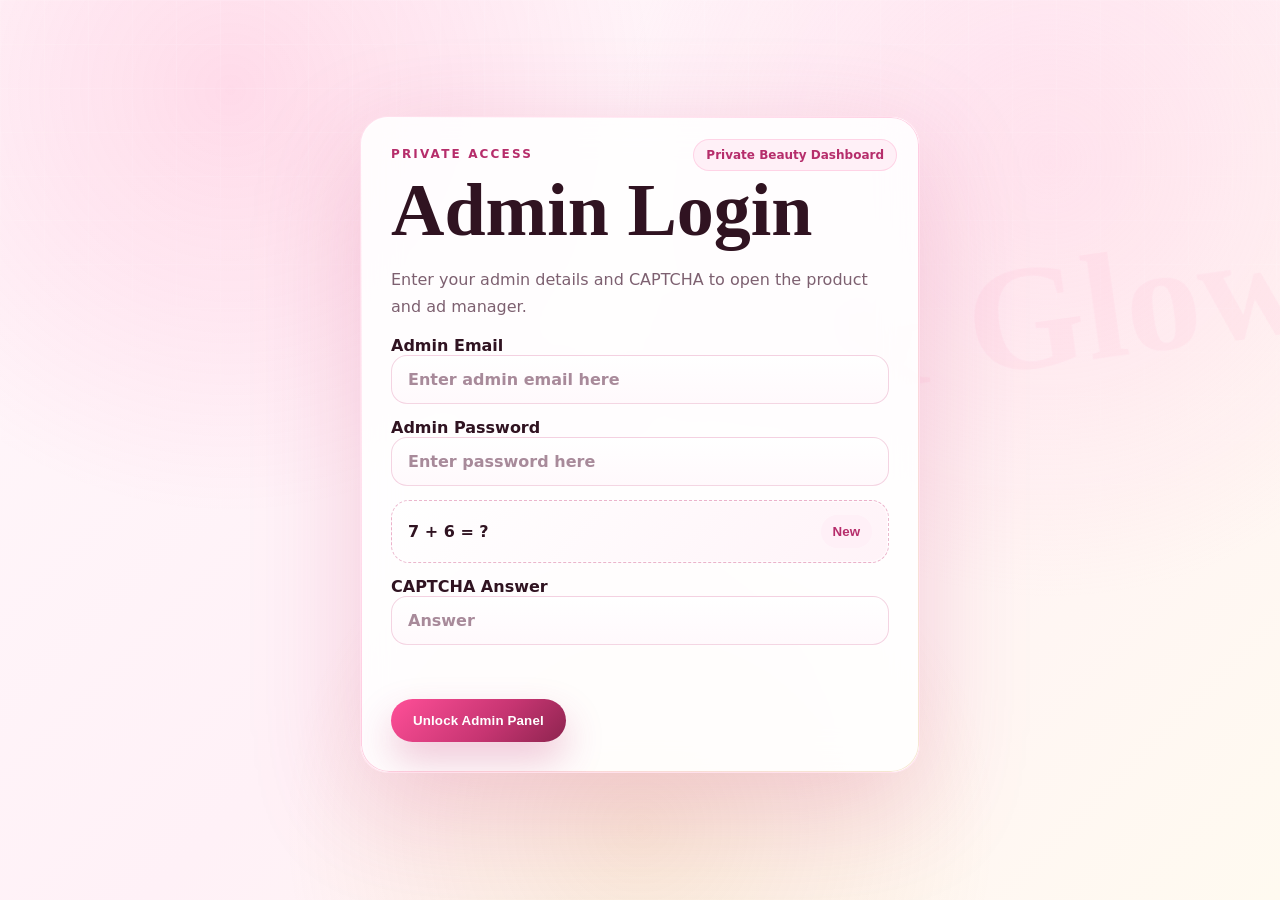
==== admin/index.html @ 5377d41d "Add files via upload" ====
<!DOCTYPE html>
<html lang="en">
<head>
  <meta charset="UTF-8" />
  <meta name="viewport" content="width=device-width, initial-scale=1.0" />
  <title>Admin | Style & Glow</title>
  <link rel="stylesheet" href="../assets/styles.css" />
</head>
<body class="admin-body no-autofill">
  <main class="admin-shell">
    <section id="loginPanel" class="admin-panel login-panel reveal">
      <p class="eyebrow">Private access</p>
      <h1>Admin Login</h1>
      <p class="soft-note">Enter your admin details and CAPTCHA to open the product and ad manager.</p>

      <form id="loginForm" class="admin-form secure-login-form" autocomplete="off" autocapitalize="none" spellcheck="false">
        <input type="text" name="fake-user-field" autocomplete="username" class="fake-field" tabindex="-1" aria-hidden="true" />
        <input type="password" name="fake-pass-field" autocomplete="current-password" class="fake-field" tabindex="-1" aria-hidden="true" />

        <label>Admin Email
          <input id="adminEmail" name="sg_private_access_key" type="search" inputmode="email" required autocomplete="off" autocorrect="off" autocapitalize="none" data-lpignore="true" data-form-type="other" placeholder="Enter admin email here" value="" />
        </label>
        <label>Admin Password
          <input id="adminPassword" name="sg_private_secret_key" type="password" required autocomplete="new-password" data-lpignore="true" data-form-type="other" placeholder="Enter password here" value="" />
        </label>
        <div class="captcha-box"><span id="captchaQuestion">0 + 0 = ?</span><button type="button" id="refreshCaptcha" class="small-btn edit">New</button></div>
        <label>CAPTCHA Answer<input id="captchaAnswer" name="sg_captcha_answer" type="number" required autocomplete="off" placeholder="Answer" /></label>
        <p id="loginMessage" class="login-message"></p>
        <button class="btn primary" type="submit">Unlock Admin Panel</button>
      </form>
    </section>

    <div id="adminArea" hidden>
      <section class="admin-hero reveal">
        <div>
          <p class="eyebrow">Command center</p>
          <h1>Style & Glow Admin</h1>
          <p>Manage products, uploaded images, custom ads, Google AdSense blocks, and live homepage visibility from one clean dashboard.</p>
        </div>
        <div class="admin-top-actions"><a href="../index.html" class="btn ghost">View Site</a><button id="logoutBtn" class="btn danger" type="button">Logout</button></div>
      </section>

      <section class="stats-grid reveal">
        <article class="stat-card"><span>Live Products</span><strong id="statProducts">0</strong><small>Products visible on homepage</small></article>
        <article class="stat-card"><span>Running Ads</span><strong id="statAds">0</strong><small>Enabled ad placements</small></article>
        <article class="stat-card"><span>Categories</span><strong id="statCategories">8</strong><small>Beauty & fashion sections</small></article>
        <article class="stat-card"><span>Storage Mode</span><strong>Local</strong><small>Netlify-ready browser storage</small></article>
      </section>

      <section class="admin-panel reveal">
        <div class="panel-title-row">
          <div><p class="eyebrow">Product manager</p><h2>Add or Edit Product</h2></div>
          <button class="small-btn edit" type="button" id="newProductBtn">+ New Product</button>
        </div>
        <form id="productForm" class="admin-form">
          <input type="hidden" id="editId" />
          <div class="form-grid">
            <label>Product Title<input id="title" required placeholder="Elegant Rose Gold Watch" /></label>
            <label>Category<select id="category" required></select></label>
            <label>Rating / Reviews<input id="rating" placeholder="4.7 ★ • 1,280 reviews" /></label>
            <label>Amazon Affiliate Link<input id="amazonLink" type="url" required placeholder="https://www.amazon.com/...tag=yourtag" /></label>
          </div>
          <label>Description<textarea id="description" required rows="4" placeholder="Write a short persuasive product description..."></textarea></label>

          <div class="upload-grid">
            <div class="upload-card">
              <h3>Product Image 1</h3>
              <label>Paste Image URL<input id="image1" placeholder="https://...jpg / png / webp" /></label>
              <label class="file-drop">Or upload image from device<input id="imageFile1" type="file" accept="image/*" /></label>
              <img id="preview1" class="image-preview" alt="Image 1 preview" hidden />
            </div>
            <div class="upload-card">
              <h3>Product Image 2</h3>
              <label>Paste Image URL<input id="image2" placeholder="https://...jpg / png / webp" /></label>
              <label class="file-drop">Or upload image from device<input id="imageFile2" type="file" accept="image/*" /></label>
              <img id="preview2" class="image-preview" alt="Image 2 preview" hidden />
            </div>
          </div>
          <p class="soft-note">Tip: Uploaded images are compressed automatically before saving, so the website stays faster and smoother.</p>

          <div class="form-actions"><button class="btn primary" type="submit">Save Product</button><button class="btn ghost" type="button" id="resetBtn">Reset Form</button><button class="btn danger" type="button" id="clearBtn">Clear All Products</button></div>
        </form>
      </section>

      <section class="admin-panel reveal">
        <div class="panel-title-row">
          <div><p class="eyebrow">Ad manager</p><h2>Homepage / Side Ad Manager</h2></div>
          <span class="status-pill" id="adStatusPill">Ad hidden</span>
        </div>
        <p class="soft-note">Use a beautiful custom banner now, or paste your Google AdSense code after approval. Google Ads / AdWords is for promoting your site; AdSense is for showing ads on your website.</p>
        <form id="adForm" class="admin-form">
          <div class="form-grid">
            <label>Ad Mode<select id="adTypeInput"><option value="custom">Custom beautiful banner</option><option value="adsense">Google AdSense code block</option></select></label>
            <label>Ad Placement<select id="adPlacementInput"><option value="featured">Featured homepage section</option><option value="side">Floating side card</option><option value="both">Both featured + side</option></select></label>
            <label>Show Ad<select id="adEnabledInput"><option value="yes">Yes, show ad</option><option value="no">No, hide ad</option></select></label>
            <label>Ad Button / Destination Link<input id="adLinkInput" type="url" placeholder="https://..." /></label>
          </div>
          <div class="form-grid">
            <label>Ad Title<input id="adTitleInput" placeholder="Sponsored Beauty Pick" /></label>
            <label>Ad Image URL<input id="adImageInput" placeholder="https://...jpg / png / webp" /></label>
          </div>
          <label class="file-drop wide">Or upload ad image from device<input id="adImageFile" type="file" accept="image/*" /></label>
          <img id="adPreview" class="image-preview ad-preview" alt="Ad preview" hidden />
          <label>Ad Text<textarea id="adTextInput" rows="3" placeholder="Write a short ad line..."></textarea></label>
          <label>Google AdSense HTML Code<textarea id="adsenseCodeInput" rows="5" placeholder="Paste approved AdSense ad code here after Google approval"></textarea></label>
          <div class="form-actions"><button class="btn primary" type="submit">Save Ad</button><button id="clearAdBtn" class="btn ghost" type="button">Clear Ad</button></div>
        </form>
      </section>

      <section class="admin-list reveal">
        <div class="panel-title-row"><div><p class="eyebrow">Running products</p><h2>Products Showing on Website</h2></div><input id="adminSearch" class="admin-search" type="search" placeholder="Search saved products..." /></div>
        <div id="adminProducts"></div>
      </section>
    </div>
  </main>
  <script src="../assets/admin.js" defer></script>
</body>
</html>
---- assets/styles.css ----
:root{--rose:#ff4f98;--rose2:#ff8abd;--deep:#301321;--muted:#7d6070;--cream:#fffaf3;--pink:#fff0f7;--gold:#d7a443;--card:rgba(255,255,255,.82);--line:rgba(255,79,152,.16);--shadow:0 24px 70px rgba(199,53,114,.18);--radius:28px}*{box-sizing:border-box}html{scroll-behavior:smooth}body{margin:0;font-family:Inter,Segoe UI,system-ui,-apple-system,Arial,sans-serif;background:linear-gradient(135deg,var(--cream),var(--pink));color:var(--deep);overflow-x:hidden}.glow-orb{position:fixed;filter:blur(8px);border-radius:50%;pointer-events:none;z-index:-2}.orb-one{width:420px;height:420px;background:rgba(255,79,152,.18);left:-120px;top:80px}.orb-two{width:360px;height:360px;background:rgba(215,164,67,.14);right:-110px;bottom:40px}.site-header{position:sticky;top:0;z-index:50;background:rgba(255,250,243,.78);backdrop-filter:blur(18px);border-bottom:1px solid rgba(255,79,152,.1)}.navbar{max-width:1180px;margin:auto;display:flex;align-items:center;justify-content:space-between;padding:15px 22px}.brand{font-family:Georgia,serif;font-size:30px;font-weight:900;text-decoration:none;color:var(--deep)}.brand span{color:var(--rose)}.nav-links{display:flex;gap:22px;align-items:center}.nav-links a{color:var(--deep);font-weight:700;text-decoration:none}.admin-link{background:#fff;border-radius:999px;padding:10px 16px;box-shadow:0 10px 32px rgba(0,0,0,.07)}.menu-toggle{display:none;border:0;background:#fff;border-radius:14px;padding:8px 12px;font-size:22px}.hero{max-width:1180px;margin:auto;padding:82px 22px 52px;display:grid;grid-template-columns:1.05fr .95fr;gap:46px;align-items:center}.eyebrow{margin:0;text-transform:uppercase;letter-spacing:.18em;color:#b62d6b;font-size:12px;font-weight:900}.hero h1,.section h2,.about h2,.admin-panel h1{font-family:Georgia,serif;font-size:clamp(38px,6vw,74px);line-height:.96;margin:14px 0 20px}.section h2,.about h2{font-size:clamp(32px,4vw,52px)}.hero-text{font-size:18px;line-height:1.8;color:var(--muted);max-width:680px}.btn{display:inline-flex;align-items:center;justify-content:center;border:0;text-decoration:none;border-radius:999px;padding:14px 22px;font-weight:900;cursor:pointer;transition:transform .22s,box-shadow .22s}.btn:hover{transform:translateY(-3px)}.primary{background:linear-gradient(135deg,var(--rose),#be2f70);color:#fff;box-shadow:0 18px 38px rgba(199,53,114,.28)}.ghost{background:#fff;color:#b62d6b;box-shadow:0 12px 30px rgba(0,0,0,.07)}.danger{background:var(--deep);color:#fff}.hero-actions,.trust-row,.form-actions,.admin-top-actions{display:flex;gap:14px;flex-wrap:wrap}.trust-row{margin-top:26px}.trust-row span{background:rgba(255,255,255,.7);border:1px solid var(--line);padding:10px 14px;border-radius:999px;color:var(--muted);font-weight:700}.hero-showcase{min-height:540px;border-radius:42px;background:linear-gradient(155deg,#fff,#ffe1ee 55%,#fff4d5);box-shadow:var(--shadow);position:relative;overflow:hidden;padding:24px}.hero-image{height:405px;border-radius:32px;background:linear-gradient(rgba(48,19,33,.02),rgba(48,19,33,.18)),url('https://images.unsplash.com/photo-1522335789203-aabd1fc54bc9?auto=format&fit=crop&w=900&q=70') center/cover}.hero-badge{position:absolute;left:42px;right:42px;bottom:38px;background:rgba(255,255,255,.86);backdrop-filter:blur(16px);border-radius:24px;padding:22px;box-shadow:0 18px 42px rgba(0,0,0,.12)}.hero-badge p{margin:6px 0 0;color:var(--muted)}.floaty{animation:floaty 6s ease-in-out infinite}@keyframes floaty{50%{transform:translateY(-12px)}}.premium-strip{max-width:1100px;margin:0 auto 38px;display:grid;grid-template-columns:repeat(3,1fr);gap:16px;padding:0 22px}.premium-strip div,.category-card,.product-card,.about-cards article,.admin-panel,.admin-list,.ad-zone{background:var(--card);border:1px solid var(--line);box-shadow:var(--shadow);backdrop-filter:blur(18px);border-radius:var(--radius)}.premium-strip div{padding:23px}.premium-strip strong{display:block;font-size:20px}.premium-strip span{color:var(--muted)}.section,.about{max-width:1180px;margin:0 auto;padding:68px 22px}.section-head{display:flex;justify-content:space-between;align-items:end;gap:20px;margin-bottom:28px}.category-grid{display:grid;grid-template-columns:repeat(4,1fr);gap:18px}.category-card{padding:26px;min-height:172px;transition:.24s;position:relative;overflow:hidden}.category-card:hover,.product-card:hover{transform:translateY(-8px)}.category-card:after{content:'✦';position:absolute;right:22px;top:18px;font-size:38px;color:rgba(255,79,152,.24)}.category-card h3{margin:0 0 8px;font-size:20px}.category-card p,.product-content p,.about-cards p,.soft-note{color:var(--muted);line-height:1.7}.filters{display:flex;gap:12px;flex-wrap:wrap}.filters input,.filters select,input,select,textarea{border:1px solid rgba(199,53,114,.2);border-radius:16px;padding:14px 16px;background:#fff;color:var(--deep);font:inherit;width:100%;outline:none;transition:.2s}input:focus,select:focus,textarea:focus{border-color:var(--rose);box-shadow:0 0 0 4px rgba(255,79,152,.12)}.filters input{width:240px}.filters select{width:210px}.product-grid{display:grid;grid-template-columns:repeat(3,1fr);gap:24px}.product-card{overflow:hidden;transition:.24s}.product-images{display:grid;grid-template-columns:1fr 1fr;gap:8px;padding:12px}.product-images img{width:100%;height:210px;object-fit:cover;border-radius:20px;background:#ffe1ee}.product-content{padding:10px 22px 24px}.pill{display:inline-block;background:#fff0f7;color:#b62d6b;padding:8px 12px;border-radius:999px;font-size:12px;font-weight:900}.product-content h3{font-size:21px;margin:14px 0 8px}.rating{font-weight:900;color:var(--gold);margin:14px 0}.amazon-btn{width:100%}.ad-zone{max-width:1120px;margin:38px auto 0;padding:22px;display:grid;grid-template-columns:1.1fr .9fr;gap:22px;align-items:center}.ad-zone[hidden]{display:none}.ad-copy{padding:18px 18px 18px 24px}.ad-copy h2{font-family:Georgia,serif;font-size:38px;margin:10px 0}.ad-media img{width:100%;height:260px;object-fit:cover;border-radius:24px;display:block}.about{display:grid;grid-template-columns:.9fr 1.1fr;gap:28px}.about-cards{display:grid;gap:16px}.about-cards article{padding:24px}.footer{max-width:1180px;margin:50px auto 0;padding:30px 22px 45px;display:flex;justify-content:space-between;gap:18px;color:var(--muted)}.footer h3{font-family:Georgia,serif;color:var(--deep);font-size:28px;margin:0}.disclaimer{font-size:13px}.empty-state{text-align:center;background:#fff;border-radius:26px;padding:36px}.reveal{opacity:0;transform:translateY(24px);transition:opacity .6s ease,transform .6s ease}.reveal.active{opacity:1;transform:none}.admin-body{min-height:100vh}.admin-shell{max-width:1080px;margin:auto;padding:46px 18px}.admin-panel,.admin-list{padding:30px;margin-bottom:22px}.login-panel{max-width:560px;margin:70px auto}.admin-top{display:flex;justify-content:space-between;gap:18px;align-items:flex-start}.admin-form label{display:block;font-weight:900;margin:14px 0 8px}.form-grid{display:grid;grid-template-columns:repeat(2,1fr);gap:16px}.captcha-box{display:flex;justify-content:space-between;align-items:center;background:#fff;border:1px dashed rgba(199,53,114,.35);border-radius:18px;padding:14px 16px;margin:14px 0;font-weight:900}.login-message{min-height:22px;font-weight:800;color:#c73572}.admin-item{display:grid;grid-template-columns:72px 1fr auto;gap:14px;align-items:center;background:#fff;border-radius:18px;padding:12px;margin:12px 0}.admin-item img{width:72px;height:72px;border-radius:14px;object-fit:cover}.small-btn{border:0;border-radius:999px;padding:9px 12px;font-weight:900;cursor:pointer}.edit{background:#fff0f7;color:#b62d6b}.delete{background:#301321;color:#fff}.admin-actions{display:flex;gap:8px;flex-wrap:wrap}@media(max-width:900px){.hero,.about,.ad-zone{grid-template-columns:1fr}.category-grid,.product-grid{grid-template-columns:repeat(2,1fr)}.premium-strip{grid-template-columns:1fr}.hero-showcase{min-height:450px}.hero-image{height:320px}}@media(max-width:640px){.nav-links{position:absolute;top:66px;left:16px;right:16px;display:none;flex-direction:column;background:#fff;padding:22px;border-radius:24px;box-shadow:var(--shadow)}.nav-links.open{display:flex}.menu-toggle{display:block}.hero{padding-top:54px}.hero h1{font-size:40px}.section-head,.admin-top{display:block}.category-grid,.product-grid,.form-grid{grid-template-columns:1fr}.filters input,.filters select{width:100%}.product-images img{height:170px}.footer{display:block}.admin-item{grid-template-columns:1fr}.ad-media img{height:210px}}


/* Final premium polish: softer boutique visuals + safer-looking login */
body::before{content:"";position:fixed;inset:0;pointer-events:none;z-index:-3;background:radial-gradient(circle at 18% 10%,rgba(255,79,152,.16),transparent 32%),radial-gradient(circle at 82% 18%,rgba(255,195,220,.34),transparent 34%),radial-gradient(circle at 50% 92%,rgba(215,164,67,.16),transparent 34%)}
body::after{content:"";position:fixed;inset:0;pointer-events:none;z-index:-1;background-image:linear-gradient(rgba(255,255,255,.32) 1px,transparent 1px),linear-gradient(90deg,rgba(255,255,255,.32) 1px,transparent 1px);background-size:44px 44px;mask-image:linear-gradient(to bottom,rgba(0,0,0,.3),transparent 72%)}
.site-header{box-shadow:0 10px 40px rgba(199,53,114,.08)}
.hero-showcase,.product-card,.category-card,.admin-panel,.admin-list,.ad-zone{position:relative}
.hero-showcase:before,.product-card:before,.admin-panel:before,.ad-zone:before{content:"";position:absolute;inset:0;border-radius:inherit;padding:1px;background:linear-gradient(135deg,rgba(255,255,255,.9),rgba(255,79,152,.28),rgba(215,164,67,.24));-webkit-mask:linear-gradient(#000 0 0) content-box,linear-gradient(#000 0 0);-webkit-mask-composite:xor;mask-composite:exclude;pointer-events:none}
.product-card{background:rgba(255,255,255,.9);transform:translateZ(0);will-change:transform}.product-card:hover{box-shadow:0 30px 90px rgba(199,53,114,.24)}
.product-images img{transition:transform .45s ease,filter .45s ease}.product-card:hover .product-images img{transform:scale(1.035);filter:saturate(1.08) contrast(1.03)}
.category-card{background:linear-gradient(145deg,rgba(255,255,255,.9),rgba(255,240,247,.75));min-height:190px}.category-card h3:before{content:"♡ ";color:var(--rose)}
.btn{letter-spacing:.01em}.primary{background:linear-gradient(135deg,#ff4f98,#c73572 58%,#8d244f)}.primary:hover{box-shadow:0 22px 48px rgba(199,53,114,.34)}
.admin-body{background:linear-gradient(135deg,#fff8fb,#fff1f7 48%,#fffaf0);position:relative}.admin-shell{position:relative}.admin-shell:before{content:"Style & Glow";position:fixed;right:-30px;top:28%;font-family:Georgia,serif;font-size:min(13vw,150px);font-weight:900;color:rgba(255,79,152,.05);transform:rotate(-8deg);pointer-events:none}.login-panel{overflow:hidden;background:rgba(255,255,255,.88);box-shadow:0 32px 110px rgba(199,53,114,.22)}.login-panel:after{content:"Private Beauty Dashboard";position:absolute;right:22px;top:22px;background:#fff0f7;color:#b62d6b;border:1px solid rgba(255,79,152,.18);border-radius:999px;padding:8px 12px;font-size:12px;font-weight:900}.secure-login-form input{background:linear-gradient(180deg,#fff,#fff9fc)}.secure-login-form input::placeholder{color:#a88a9a}.captcha-box{background:linear-gradient(135deg,#fff,#fff3f8);box-shadow:inset 0 0 0 1px rgba(255,255,255,.7)}
@media(max-width:640px){.login-panel:after{position:static;display:inline-block;margin-bottom:14px}.admin-shell:before{display:none}}

/* Pro admin dashboard, upload tools, ad manager upgrades */
.fake-field{position:absolute!important;left:-9999px!important;width:1px!important;height:1px!important;opacity:0!important;pointer-events:none!important}.admin-hero{background:linear-gradient(135deg,rgba(255,255,255,.92),rgba(255,232,243,.88));border:1px solid var(--line);box-shadow:var(--shadow);border-radius:34px;padding:34px;margin-bottom:22px;display:flex;justify-content:space-between;gap:24px;align-items:center;position:relative;overflow:hidden}.admin-hero:after{content:"✦";position:absolute;right:34%;top:14px;color:rgba(255,79,152,.18);font-size:80px}.admin-hero h1{font-family:Georgia,serif;font-size:clamp(38px,5vw,66px);line-height:.95;margin:10px 0}.admin-hero p{color:var(--muted);max-width:720px;line-height:1.7}.stats-grid{display:grid;grid-template-columns:repeat(4,1fr);gap:16px;margin-bottom:22px}.stat-card{background:rgba(255,255,255,.86);border:1px solid var(--line);border-radius:26px;padding:22px;box-shadow:0 18px 50px rgba(199,53,114,.12)}.stat-card span,.stat-card small{display:block;color:var(--muted);font-weight:800}.stat-card strong{display:block;font-family:Georgia,serif;font-size:34px;margin:8px 0;color:var(--deep)}.panel-title-row{display:flex;align-items:center;justify-content:space-between;gap:16px;margin-bottom:18px}.panel-title-row h2{font-family:Georgia,serif;font-size:34px;margin:4px 0}.upload-grid{display:grid;grid-template-columns:1fr 1fr;gap:18px;margin-top:16px}.upload-card{background:linear-gradient(135deg,#fff,#fff5fa);border:1px solid var(--line);border-radius:24px;padding:18px}.upload-card h3{margin:0 0 10px;font-family:Georgia,serif}.file-drop{display:flex!important;align-items:center;justify-content:center;min-height:74px;text-align:center;border:1.5px dashed rgba(199,53,114,.35);background:rgba(255,255,255,.7);border-radius:20px;padding:14px;cursor:pointer;color:#b62d6b}.file-drop input{margin-top:10px;border:0;background:transparent;padding:0}.file-drop.wide{margin:14px 0}.image-preview{width:100%;max-height:240px;object-fit:cover;border-radius:20px;margin-top:12px;border:1px solid var(--line);box-shadow:0 16px 36px rgba(0,0,0,.08)}.ad-preview{max-width:480px}.status-pill{background:#fff0f7;color:#b62d6b;border:1px solid var(--line);padding:9px 13px;border-radius:999px;font-weight:900}.status-pill.live{background:#eafff1;color:#168247;border-color:rgba(22,130,71,.22)}.admin-search{max-width:280px}.admin-item small{color:var(--muted);display:block;margin-top:6px;line-height:1.45}.adsense-box{background:#fff;border:1px dashed rgba(199,53,114,.26);border-radius:24px;min-height:180px;display:grid;place-items:center;padding:18px;overflow:hidden}.floating-ad-card{position:fixed;right:18px;bottom:22px;z-index:45;width:228px;background:rgba(255,255,255,.92);backdrop-filter:blur(16px);border:1px solid var(--line);box-shadow:0 22px 60px rgba(199,53,114,.22);border-radius:26px;padding:14px}.floating-ad-card span{display:inline-block;background:#fff0f7;color:#b62d6b;border-radius:999px;padding:6px 10px;font-size:11px;font-weight:900}.floating-ad-card img{width:100%;height:112px;object-fit:cover;border-radius:18px;margin:10px 0}.floating-ad-card strong{display:block;font-family:Georgia,serif;font-size:18px}.floating-ad-card p{font-size:13px;color:var(--muted);line-height:1.45;margin:6px 0 10px}.floating-ad-card a{display:block;text-align:center;text-decoration:none;background:linear-gradient(135deg,var(--rose),#be2f70);color:#fff;border-radius:999px;padding:10px;font-weight:900}.mini-adsense{max-height:220px;overflow:auto;margin-top:10px}@media(max-width:900px){.admin-hero{display:block}.stats-grid{grid-template-columns:repeat(2,1fr)}.upload-grid{grid-template-columns:1fr}.floating-ad-card{position:static;width:auto;margin:20px 16px}}@media(max-width:640px){.stats-grid{grid-template-columns:1fr}.panel-title-row{display:block}.admin-search{max-width:100%;margin-top:12px}}
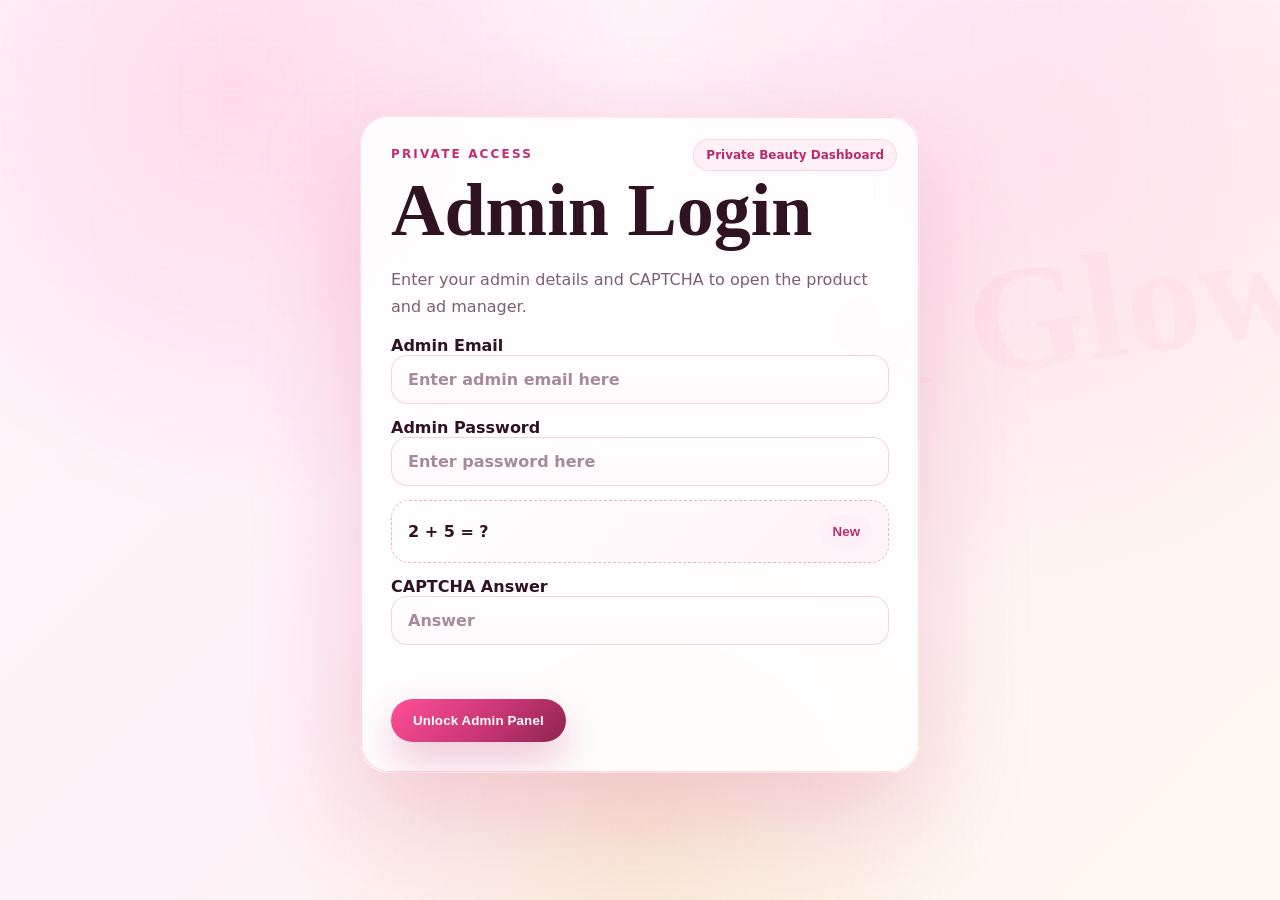
==== commit af9f0c05: "Add files via upload" ====
--- a/admin/index.html
+++ b/admin/index.html
@@ -75,6 +75,18 @@
               <label class="file-drop">Or upload image from device<input id="imageFile2" type="file" accept="image/*" /></label>
               <img id="preview2" class="image-preview" alt="Image 2 preview" hidden />
             </div>
+            <div class="upload-card">
+              <h3>Product Image 3</h3>
+              <label>Paste Image URL<input id="image3" placeholder="Optional extra detail image URL" /></label>
+              <label class="file-drop">Or upload image from device<input id="imageFile3" type="file" accept="image/*" /></label>
+              <img id="preview3" class="image-preview" alt="Image 3 preview" hidden />
+            </div>
+            <div class="upload-card">
+              <h3>Product Image 4</h3>
+              <label>Paste Image URL<input id="image4" placeholder="Optional extra detail image URL" /></label>
+              <label class="file-drop">Or upload image from device<input id="imageFile4" type="file" accept="image/*" /></label>
+              <img id="preview4" class="image-preview" alt="Image 4 preview" hidden />
+            </div>
           </div>
           <p class="soft-note">Tip: Uploaded images are compressed automatically before saving, so the website stays faster and smoother.</p>
 
--- a/assets/styles.css
+++ b/assets/styles.css
@@ -16,3 +16,35 @@
 
 /* Pro admin dashboard, upload tools, ad manager upgrades */
 .fake-field{position:absolute!important;left:-9999px!important;width:1px!important;height:1px!important;opacity:0!important;pointer-events:none!important}.admin-hero{background:linear-gradient(135deg,rgba(255,255,255,.92),rgba(255,232,243,.88));border:1px solid var(--line);box-shadow:var(--shadow);border-radius:34px;padding:34px;margin-bottom:22px;display:flex;justify-content:space-between;gap:24px;align-items:center;position:relative;overflow:hidden}.admin-hero:after{content:"✦";position:absolute;right:34%;top:14px;color:rgba(255,79,152,.18);font-size:80px}.admin-hero h1{font-family:Georgia,serif;font-size:clamp(38px,5vw,66px);line-height:.95;margin:10px 0}.admin-hero p{color:var(--muted);max-width:720px;line-height:1.7}.stats-grid{display:grid;grid-template-columns:repeat(4,1fr);gap:16px;margin-bottom:22px}.stat-card{background:rgba(255,255,255,.86);border:1px solid var(--line);border-radius:26px;padding:22px;box-shadow:0 18px 50px rgba(199,53,114,.12)}.stat-card span,.stat-card small{display:block;color:var(--muted);font-weight:800}.stat-card strong{display:block;font-family:Georgia,serif;font-size:34px;margin:8px 0;color:var(--deep)}.panel-title-row{display:flex;align-items:center;justify-content:space-between;gap:16px;margin-bottom:18px}.panel-title-row h2{font-family:Georgia,serif;font-size:34px;margin:4px 0}.upload-grid{display:grid;grid-template-columns:1fr 1fr;gap:18px;margin-top:16px}.upload-card{background:linear-gradient(135deg,#fff,#fff5fa);border:1px solid var(--line);border-radius:24px;padding:18px}.upload-card h3{margin:0 0 10px;font-family:Georgia,serif}.file-drop{display:flex!important;align-items:center;justify-content:center;min-height:74px;text-align:center;border:1.5px dashed rgba(199,53,114,.35);background:rgba(255,255,255,.7);border-radius:20px;padding:14px;cursor:pointer;color:#b62d6b}.file-drop input{margin-top:10px;border:0;background:transparent;padding:0}.file-drop.wide{margin:14px 0}.image-preview{width:100%;max-height:240px;object-fit:cover;border-radius:20px;margin-top:12px;border:1px solid var(--line);box-shadow:0 16px 36px rgba(0,0,0,.08)}.ad-preview{max-width:480px}.status-pill{background:#fff0f7;color:#b62d6b;border:1px solid var(--line);padding:9px 13px;border-radius:999px;font-weight:900}.status-pill.live{background:#eafff1;color:#168247;border-color:rgba(22,130,71,.22)}.admin-search{max-width:280px}.admin-item small{color:var(--muted);display:block;margin-top:6px;line-height:1.45}.adsense-box{background:#fff;border:1px dashed rgba(199,53,114,.26);border-radius:24px;min-height:180px;display:grid;place-items:center;padding:18px;overflow:hidden}.floating-ad-card{position:fixed;right:18px;bottom:22px;z-index:45;width:228px;background:rgba(255,255,255,.92);backdrop-filter:blur(16px);border:1px solid var(--line);box-shadow:0 22px 60px rgba(199,53,114,.22);border-radius:26px;padding:14px}.floating-ad-card span{display:inline-block;background:#fff0f7;color:#b62d6b;border-radius:999px;padding:6px 10px;font-size:11px;font-weight:900}.floating-ad-card img{width:100%;height:112px;object-fit:cover;border-radius:18px;margin:10px 0}.floating-ad-card strong{display:block;font-family:Georgia,serif;font-size:18px}.floating-ad-card p{font-size:13px;color:var(--muted);line-height:1.45;margin:6px 0 10px}.floating-ad-card a{display:block;text-align:center;text-decoration:none;background:linear-gradient(135deg,var(--rose),#be2f70);color:#fff;border-radius:999px;padding:10px;font-weight:900}.mini-adsense{max-height:220px;overflow:auto;margin-top:10px}@media(max-width:900px){.admin-hero{display:block}.stats-grid{grid-template-columns:repeat(2,1fr)}.upload-grid{grid-template-columns:1fr}.floating-ad-card{position:static;width:auto;margin:20px 16px}}@media(max-width:640px){.stats-grid{grid-template-columns:1fr}.panel-title-row{display:block}.admin-search{max-width:100%;margin-top:12px}}
+
+/* ===== Final Homepage Beauty Upgrade by ChatGPT ===== */
+.home-page{
+  background:
+    radial-gradient(circle at 8% 12%, rgba(255,113,177,.24), transparent 30%),
+    radial-gradient(circle at 88% 18%, rgba(255,193,127,.20), transparent 30%),
+    radial-gradient(circle at 50% 92%, rgba(255,105,180,.15), transparent 34%),
+    linear-gradient(135deg,#fff8fc 0%,#fff7f0 55%,#fff0f7 100%)!important;
+}
+.bg-blush{position:fixed;border-radius:999px;pointer-events:none;z-index:-5;filter:blur(18px);opacity:.7;animation:slowDrift 12s ease-in-out infinite}.bg-one{width:360px;height:360px;background:rgba(255,79,152,.20);left:-130px;top:110px}.bg-two{width:320px;height:320px;background:rgba(215,164,67,.17);right:-100px;top:290px;animation-delay:-4s}.bg-three{width:280px;height:280px;background:rgba(255,138,189,.14);left:40%;bottom:-130px;animation-delay:-7s}@keyframes slowDrift{50%{transform:translate3d(0,-18px,0) scale(1.04)}}
+.luxury-header{background:rgba(255,250,253,.86)!important;box-shadow:0 12px 40px rgba(199,53,114,.07)}
+.brand-logo{position:relative;letter-spacing:-.8px}.brand-logo:after{content:'✦';font-family:serif;position:absolute;right:-25px;top:-8px;font-size:16px;color:#d7a443;animation:twinkle 2.4s infinite}@keyframes twinkle{50%{opacity:.35;transform:scale(.8) rotate(15deg)}}
+.nav-links a{position:relative}.nav-links a:not(.admin-link):after{content:'';position:absolute;left:0;bottom:-6px;width:0;height:2px;border-radius:999px;background:linear-gradient(90deg,var(--rose),var(--gold));transition:.25s}.nav-links a:hover:after{width:100%}
+.luxury-hero{padding-top:94px!important;padding-bottom:64px!important}.luxury-hero h1{font-size:clamp(44px,7vw,82px)!important;letter-spacing:-3px!important;line-height:.94!important;background:linear-gradient(120deg,#2e1522 10%,#9d245d 45%,#ff5aa4 70%,#331522 100%);-webkit-background-clip:text;background-clip:text;color:transparent;text-wrap:balance}.hero-text{font-size:19px!important;color:#76596a!important}.eyebrow{color:#c12c72!important}.luxury-showcase{min-height:560px!important;background:linear-gradient(155deg,rgba(255,255,255,.96),rgba(255,224,238,.95) 54%,rgba(255,246,213,.92))!important;border:1px solid rgba(255,79,152,.18);box-shadow:0 38px 100px rgba(199,53,114,.20)!important}.luxury-showcase:before{content:'';position:absolute;inset:16px;border:1px solid rgba(255,255,255,.75);border-radius:34px;pointer-events:none}.hero-image{height:420px!important;background-image:linear-gradient(rgba(48,19,33,.02),rgba(48,19,33,.16)),url('https://images.unsplash.com/photo-1596462502278-27bfdc403348?auto=format&fit=crop&w=1100&q=80')!important}.hero-badge{border:1px solid rgba(255,79,152,.18);box-shadow:0 22px 55px rgba(199,53,114,.16)!important}.hero-badge strong{font-family:Georgia,serif;font-size:24px}.premium-strip div{transition:.28s ease}.premium-strip div:hover{transform:translateY(-8px);box-shadow:0 30px 75px rgba(199,53,114,.18)}
+.section-head h2,.about h2{letter-spacing:-1.8px;text-wrap:balance}.category-card{background:linear-gradient(145deg,rgba(255,255,255,.91),rgba(255,239,248,.78))!important}.category-card:hover{box-shadow:0 30px 80px rgba(199,53,114,.20)}
+.products-section{padding-top:80px!important}.product-grid{grid-template-columns:repeat(auto-fit,minmax(300px,1fr))!important;gap:32px!important}.product-card{border-radius:34px!important;background:rgba(255,255,255,.92)!important;border:1px solid rgba(255,92,166,.17)!important;box-shadow:0 26px 80px rgba(199,53,114,.15)!important;position:relative}.product-card:before{content:'';position:absolute;inset:0;border-radius:34px;background:linear-gradient(135deg,rgba(255,255,255,.55),transparent 42%,rgba(255,79,152,.06));pointer-events:none}.product-card:hover{transform:translateY(-12px)!important;box-shadow:0 40px 95px rgba(199,53,114,.26)!important}.product-images{padding:14px!important;gap:10px!important}.product-images img{height:255px!important;border-radius:24px!important;object-fit:cover;transition:transform .55s ease,filter .55s ease}.product-card:hover .product-images img{transform:scale(1.045);filter:saturate(1.06) contrast(1.03)}.product-content{padding:14px 24px 26px!important}.product-content h3{font-family:Georgia,serif;font-size:24px;line-height:1.25;margin:14px 0 12px;color:#301321}.product-content p{max-height:108px;overflow:hidden}.pill{background:linear-gradient(135deg,#ffe7f3,#fff6dc)!important;color:#b5226c!important;border:1px solid rgba(255,79,152,.16);font-weight:900!important}.amazon-btn{width:100%;margin-top:14px}.filters input,.filters select{background:rgba(255,255,255,.92)!important;box-shadow:0 12px 34px rgba(199,53,114,.08)}
+.ad-zone{background:linear-gradient(135deg,rgba(255,255,255,.92),rgba(255,235,245,.86))!important;border-radius:36px!important}.ad-media img{border-radius:28px;box-shadow:0 25px 60px rgba(0,0,0,.10)}.about-cards article{background:linear-gradient(145deg,rgba(255,255,255,.9),rgba(255,243,249,.78))!important}.footer{background:rgba(255,255,255,.72)!important;border-top:1px solid rgba(255,79,152,.12)}
+@media(max-width:900px){.luxury-hero{padding-top:60px!important}.luxury-showcase{min-height:auto!important}.hero-image{height:340px!important}.product-images img{height:220px!important}}
+@media(max-width:620px){.luxury-hero h1{font-size:42px!important;letter-spacing:-1.8px!important}.hero-text{font-size:16px!important}.product-grid{grid-template-columns:1fr!important}.product-images img{height:210px!important}.section-head{align-items:stretch!important}.filters input,.filters select{width:100%!important}}
+
+
+/* Clean 3:2 homepage product cards + dedicated product detail page */
+.product-card-clean{overflow:hidden!important;border-radius:34px!important;padding:14px!important;background:rgba(255,255,255,.94)!important}
+.product-card-clean .product-cover{display:block;aspect-ratio:3/2;border-radius:26px;overflow:hidden;background:#fff0f7;text-decoration:none;box-shadow:inset 0 0 0 1px rgba(255,79,152,.12)}
+.product-card-clean .product-cover img{width:100%;height:100%;object-fit:cover;display:block;transition:transform .55s ease,filter .55s ease}
+.product-card-clean:hover .product-cover img{transform:scale(1.055);filter:saturate(1.08) contrast(1.04)}
+.product-card-clean .product-content{padding:18px 10px 8px!important}
+.product-card-clean .product-content h3{font-family:Georgia,serif;font-size:23px;line-height:1.24;margin:13px 0 10px;color:#301321}
+.product-card-clean .product-content p{max-height:58px!important;overflow:hidden;color:#7d6070;line-height:1.65}
+.product-card-clean .amazon-btn{margin-top:12px}
+.product-card-clean .product-images{display:none!important}
+.product-detail-wrap{max-width:1180px;margin:auto;padding:55px 22px 70px}.back-link{display:inline-flex;margin-bottom:18px;color:#b62d6b;font-weight:900;text-decoration:none;background:#fff;border-radius:999px;padding:12px 18px;box-shadow:0 12px 30px rgba(199,53,114,.1)}.product-detail-card{display:grid;grid-template-columns:1fr 1fr;gap:34px;align-items:start;background:rgba(255,255,255,.88);border:1px solid rgba(255,79,152,.16);box-shadow:0 28px 90px rgba(199,53,114,.17);border-radius:38px;padding:24px;backdrop-filter:blur(18px)}.detail-main-image{aspect-ratio:3/2;border-radius:30px;overflow:hidden;background:#fff0f7}.detail-main-image img{width:100%;height:100%;object-fit:cover;display:block}.thumb-row{display:flex;gap:12px;flex-wrap:wrap;margin-top:14px}.thumb{width:92px;aspect-ratio:3/2;border:2px solid transparent;border-radius:18px;padding:0;overflow:hidden;background:#fff;cursor:pointer;box-shadow:0 10px 24px rgba(0,0,0,.08)}.thumb.active{border-color:var(--rose)}.thumb img{width:100%;height:100%;object-fit:cover;display:block}.detail-content{padding:14px 8px}.detail-content h1{font-family:Georgia,serif;font-size:clamp(34px,4vw,56px);line-height:1.02;margin:16px 0;color:#301321}.detail-description{font-size:17px;line-height:1.85;color:#6f5564;white-space:pre-line}.detail-highlights{display:flex;gap:10px;flex-wrap:wrap;margin:22px 0}.detail-highlights span{background:#fff0f7;border:1px solid rgba(255,79,152,.14);border-radius:999px;padding:10px 13px;color:#8a285a;font-weight:800}.buy-now{width:100%;font-size:17px;padding:17px 24px}@media(max-width:850px){.product-detail-card{grid-template-columns:1fr}.product-detail-wrap{padding-top:32px}.thumb{width:78px}} 
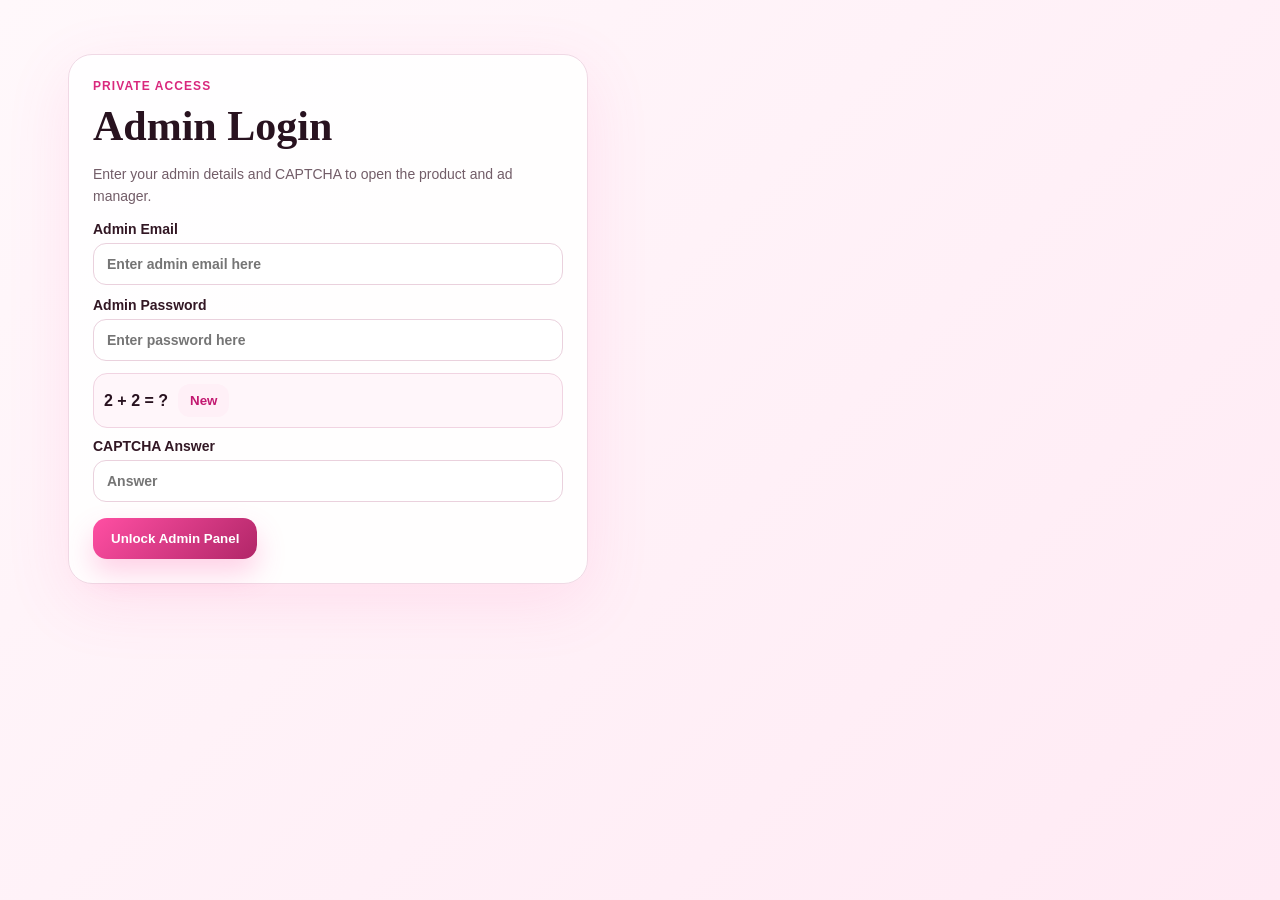
==== commit 6f0f5672: "Add files via upload" ====
--- a/admin/index.html
+++ b/admin/index.html
@@ -57,7 +57,14 @@
           <div class="form-grid">
             <label>Product Title<input id="title" required placeholder="Elegant Rose Gold Watch" /></label>
             <label>Category<select id="category" required></select></label>
-            <label>Rating / Reviews<input id="rating" placeholder="4.7 ★ • 1,280 reviews" /></label>
+            <label>Rating Number<input id="rating" placeholder="4.7" /></label>
+            <label>Reviews Count<input id="reviews" placeholder="6.3K" /></label>
+            <label>Old Price / List Price<input id="oldPrice" placeholder="12,812.81" /></label>
+            <label>New / Discounted Price<input id="newPrice" placeholder="8,299.49" /></label>
+            <label>Discount Label<input id="discount" placeholder="35% off" /></label>
+            <label>Badge<input id="badge" placeholder="Best Seller / Limited Deal" /></label>
+            <label>Bought Text<input id="bought" placeholder="4K+ bought in past month" /></label>
+            <label>Delivery Date<input id="delivery" placeholder="Fri, May 29" /></label>
             <label>Amazon Affiliate Link<input id="amazonLink" type="url" required placeholder="https://www.amazon.com/...tag=yourtag" /></label>
           </div>
           <label>Description<textarea id="description" required rows="4" placeholder="Write a short persuasive product description..."></textarea></label>
--- a/assets/styles.css
+++ b/assets/styles.css
@@ -1,50 +1,8 @@
-:root{--rose:#ff4f98;--rose2:#ff8abd;--deep:#301321;--muted:#7d6070;--cream:#fffaf3;--pink:#fff0f7;--gold:#d7a443;--card:rgba(255,255,255,.82);--line:rgba(255,79,152,.16);--shadow:0 24px 70px rgba(199,53,114,.18);--radius:28px}*{box-sizing:border-box}html{scroll-behavior:smooth}body{margin:0;font-family:Inter,Segoe UI,system-ui,-apple-system,Arial,sans-serif;background:linear-gradient(135deg,var(--cream),var(--pink));color:var(--deep);overflow-x:hidden}.glow-orb{position:fixed;filter:blur(8px);border-radius:50%;pointer-events:none;z-index:-2}.orb-one{width:420px;height:420px;background:rgba(255,79,152,.18);left:-120px;top:80px}.orb-two{width:360px;height:360px;background:rgba(215,164,67,.14);right:-110px;bottom:40px}.site-header{position:sticky;top:0;z-index:50;background:rgba(255,250,243,.78);backdrop-filter:blur(18px);border-bottom:1px solid rgba(255,79,152,.1)}.navbar{max-width:1180px;margin:auto;display:flex;align-items:center;justify-content:space-between;padding:15px 22px}.brand{font-family:Georgia,serif;font-size:30px;font-weight:900;text-decoration:none;color:var(--deep)}.brand span{color:var(--rose)}.nav-links{display:flex;gap:22px;align-items:center}.nav-links a{color:var(--deep);font-weight:700;text-decoration:none}.admin-link{background:#fff;border-radius:999px;padding:10px 16px;box-shadow:0 10px 32px rgba(0,0,0,.07)}.menu-toggle{display:none;border:0;background:#fff;border-radius:14px;padding:8px 12px;font-size:22px}.hero{max-width:1180px;margin:auto;padding:82px 22px 52px;display:grid;grid-template-columns:1.05fr .95fr;gap:46px;align-items:center}.eyebrow{margin:0;text-transform:uppercase;letter-spacing:.18em;color:#b62d6b;font-size:12px;font-weight:900}.hero h1,.section h2,.about h2,.admin-panel h1{font-family:Georgia,serif;font-size:clamp(38px,6vw,74px);line-height:.96;margin:14px 0 20px}.section h2,.about h2{font-size:clamp(32px,4vw,52px)}.hero-text{font-size:18px;line-height:1.8;color:var(--muted);max-width:680px}.btn{display:inline-flex;align-items:center;justify-content:center;border:0;text-decoration:none;border-radius:999px;padding:14px 22px;font-weight:900;cursor:pointer;transition:transform .22s,box-shadow .22s}.btn:hover{transform:translateY(-3px)}.primary{background:linear-gradient(135deg,var(--rose),#be2f70);color:#fff;box-shadow:0 18px 38px rgba(199,53,114,.28)}.ghost{background:#fff;color:#b62d6b;box-shadow:0 12px 30px rgba(0,0,0,.07)}.danger{background:var(--deep);color:#fff}.hero-actions,.trust-row,.form-actions,.admin-top-actions{display:flex;gap:14px;flex-wrap:wrap}.trust-row{margin-top:26px}.trust-row span{background:rgba(255,255,255,.7);border:1px solid var(--line);padding:10px 14px;border-radius:999px;color:var(--muted);font-weight:700}.hero-showcase{min-height:540px;border-radius:42px;background:linear-gradient(155deg,#fff,#ffe1ee 55%,#fff4d5);box-shadow:var(--shadow);position:relative;overflow:hidden;padding:24px}.hero-image{height:405px;border-radius:32px;background:linear-gradient(rgba(48,19,33,.02),rgba(48,19,33,.18)),url('https://images.unsplash.com/photo-1522335789203-aabd1fc54bc9?auto=format&fit=crop&w=900&q=70') center/cover}.hero-badge{position:absolute;left:42px;right:42px;bottom:38px;background:rgba(255,255,255,.86);backdrop-filter:blur(16px);border-radius:24px;padding:22px;box-shadow:0 18px 42px rgba(0,0,0,.12)}.hero-badge p{margin:6px 0 0;color:var(--muted)}.floaty{animation:floaty 6s ease-in-out infinite}@keyframes floaty{50%{transform:translateY(-12px)}}.premium-strip{max-width:1100px;margin:0 auto 38px;display:grid;grid-template-columns:repeat(3,1fr);gap:16px;padding:0 22px}.premium-strip div,.category-card,.product-card,.about-cards article,.admin-panel,.admin-list,.ad-zone{background:var(--card);border:1px solid var(--line);box-shadow:var(--shadow);backdrop-filter:blur(18px);border-radius:var(--radius)}.premium-strip div{padding:23px}.premium-strip strong{display:block;font-size:20px}.premium-strip span{color:var(--muted)}.section,.about{max-width:1180px;margin:0 auto;padding:68px 22px}.section-head{display:flex;justify-content:space-between;align-items:end;gap:20px;margin-bottom:28px}.category-grid{display:grid;grid-template-columns:repeat(4,1fr);gap:18px}.category-card{padding:26px;min-height:172px;transition:.24s;position:relative;overflow:hidden}.category-card:hover,.product-card:hover{transform:translateY(-8px)}.category-card:after{content:'✦';position:absolute;right:22px;top:18px;font-size:38px;color:rgba(255,79,152,.24)}.category-card h3{margin:0 0 8px;font-size:20px}.category-card p,.product-content p,.about-cards p,.soft-note{color:var(--muted);line-height:1.7}.filters{display:flex;gap:12px;flex-wrap:wrap}.filters input,.filters select,input,select,textarea{border:1px solid rgba(199,53,114,.2);border-radius:16px;padding:14px 16px;background:#fff;color:var(--deep);font:inherit;width:100%;outline:none;transition:.2s}input:focus,select:focus,textarea:focus{border-color:var(--rose);box-shadow:0 0 0 4px rgba(255,79,152,.12)}.filters input{width:240px}.filters select{width:210px}.product-grid{display:grid;grid-template-columns:repeat(3,1fr);gap:24px}.product-card{overflow:hidden;transition:.24s}.product-images{display:grid;grid-template-columns:1fr 1fr;gap:8px;padding:12px}.product-images img{width:100%;height:210px;object-fit:cover;border-radius:20px;background:#ffe1ee}.product-content{padding:10px 22px 24px}.pill{display:inline-block;background:#fff0f7;color:#b62d6b;padding:8px 12px;border-radius:999px;font-size:12px;font-weight:900}.product-content h3{font-size:21px;margin:14px 0 8px}.rating{font-weight:900;color:var(--gold);margin:14px 0}.amazon-btn{width:100%}.ad-zone{max-width:1120px;margin:38px auto 0;padding:22px;display:grid;grid-template-columns:1.1fr .9fr;gap:22px;align-items:center}.ad-zone[hidden]{display:none}.ad-copy{padding:18px 18px 18px 24px}.ad-copy h2{font-family:Georgia,serif;font-size:38px;margin:10px 0}.ad-media img{width:100%;height:260px;object-fit:cover;border-radius:24px;display:block}.about{display:grid;grid-template-columns:.9fr 1.1fr;gap:28px}.about-cards{display:grid;gap:16px}.about-cards article{padding:24px}.footer{max-width:1180px;margin:50px auto 0;padding:30px 22px 45px;display:flex;justify-content:space-between;gap:18px;color:var(--muted)}.footer h3{font-family:Georgia,serif;color:var(--deep);font-size:28px;margin:0}.disclaimer{font-size:13px}.empty-state{text-align:center;background:#fff;border-radius:26px;padding:36px}.reveal{opacity:0;transform:translateY(24px);transition:opacity .6s ease,transform .6s ease}.reveal.active{opacity:1;transform:none}.admin-body{min-height:100vh}.admin-shell{max-width:1080px;margin:auto;padding:46px 18px}.admin-panel,.admin-list{padding:30px;margin-bottom:22px}.login-panel{max-width:560px;margin:70px auto}.admin-top{display:flex;justify-content:space-between;gap:18px;align-items:flex-start}.admin-form label{display:block;font-weight:900;margin:14px 0 8px}.form-grid{display:grid;grid-template-columns:repeat(2,1fr);gap:16px}.captcha-box{display:flex;justify-content:space-between;align-items:center;background:#fff;border:1px dashed rgba(199,53,114,.35);border-radius:18px;padding:14px 16px;margin:14px 0;font-weight:900}.login-message{min-height:22px;font-weight:800;color:#c73572}.admin-item{display:grid;grid-template-columns:72px 1fr auto;gap:14px;align-items:center;background:#fff;border-radius:18px;padding:12px;margin:12px 0}.admin-item img{width:72px;height:72px;border-radius:14px;object-fit:cover}.small-btn{border:0;border-radius:999px;padding:9px 12px;font-weight:900;cursor:pointer}.edit{background:#fff0f7;color:#b62d6b}.delete{background:#301321;color:#fff}.admin-actions{display:flex;gap:8px;flex-wrap:wrap}@media(max-width:900px){.hero,.about,.ad-zone{grid-template-columns:1fr}.category-grid,.product-grid{grid-template-columns:repeat(2,1fr)}.premium-strip{grid-template-columns:1fr}.hero-showcase{min-height:450px}.hero-image{height:320px}}@media(max-width:640px){.nav-links{position:absolute;top:66px;left:16px;right:16px;display:none;flex-direction:column;background:#fff;padding:22px;border-radius:24px;box-shadow:var(--shadow)}.nav-links.open{display:flex}.menu-toggle{display:block}.hero{padding-top:54px}.hero h1{font-size:40px}.section-head,.admin-top{display:block}.category-grid,.product-grid,.form-grid{grid-template-columns:1fr}.filters input,.filters select{width:100%}.product-images img{height:170px}.footer{display:block}.admin-item{grid-template-columns:1fr}.ad-media img{height:210px}}
-
-
-/* Final premium polish: softer boutique visuals + safer-looking login */
-body::before{content:"";position:fixed;inset:0;pointer-events:none;z-index:-3;background:radial-gradient(circle at 18% 10%,rgba(255,79,152,.16),transparent 32%),radial-gradient(circle at 82% 18%,rgba(255,195,220,.34),transparent 34%),radial-gradient(circle at 50% 92%,rgba(215,164,67,.16),transparent 34%)}
-body::after{content:"";position:fixed;inset:0;pointer-events:none;z-index:-1;background-image:linear-gradient(rgba(255,255,255,.32) 1px,transparent 1px),linear-gradient(90deg,rgba(255,255,255,.32) 1px,transparent 1px);background-size:44px 44px;mask-image:linear-gradient(to bottom,rgba(0,0,0,.3),transparent 72%)}
-.site-header{box-shadow:0 10px 40px rgba(199,53,114,.08)}
-.hero-showcase,.product-card,.category-card,.admin-panel,.admin-list,.ad-zone{position:relative}
-.hero-showcase:before,.product-card:before,.admin-panel:before,.ad-zone:before{content:"";position:absolute;inset:0;border-radius:inherit;padding:1px;background:linear-gradient(135deg,rgba(255,255,255,.9),rgba(255,79,152,.28),rgba(215,164,67,.24));-webkit-mask:linear-gradient(#000 0 0) content-box,linear-gradient(#000 0 0);-webkit-mask-composite:xor;mask-composite:exclude;pointer-events:none}
-.product-card{background:rgba(255,255,255,.9);transform:translateZ(0);will-change:transform}.product-card:hover{box-shadow:0 30px 90px rgba(199,53,114,.24)}
-.product-images img{transition:transform .45s ease,filter .45s ease}.product-card:hover .product-images img{transform:scale(1.035);filter:saturate(1.08) contrast(1.03)}
-.category-card{background:linear-gradient(145deg,rgba(255,255,255,.9),rgba(255,240,247,.75));min-height:190px}.category-card h3:before{content:"♡ ";color:var(--rose)}
-.btn{letter-spacing:.01em}.primary{background:linear-gradient(135deg,#ff4f98,#c73572 58%,#8d244f)}.primary:hover{box-shadow:0 22px 48px rgba(199,53,114,.34)}
-.admin-body{background:linear-gradient(135deg,#fff8fb,#fff1f7 48%,#fffaf0);position:relative}.admin-shell{position:relative}.admin-shell:before{content:"Style & Glow";position:fixed;right:-30px;top:28%;font-family:Georgia,serif;font-size:min(13vw,150px);font-weight:900;color:rgba(255,79,152,.05);transform:rotate(-8deg);pointer-events:none}.login-panel{overflow:hidden;background:rgba(255,255,255,.88);box-shadow:0 32px 110px rgba(199,53,114,.22)}.login-panel:after{content:"Private Beauty Dashboard";position:absolute;right:22px;top:22px;background:#fff0f7;color:#b62d6b;border:1px solid rgba(255,79,152,.18);border-radius:999px;padding:8px 12px;font-size:12px;font-weight:900}.secure-login-form input{background:linear-gradient(180deg,#fff,#fff9fc)}.secure-login-form input::placeholder{color:#a88a9a}.captcha-box{background:linear-gradient(135deg,#fff,#fff3f8);box-shadow:inset 0 0 0 1px rgba(255,255,255,.7)}
-@media(max-width:640px){.login-panel:after{position:static;display:inline-block;margin-bottom:14px}.admin-shell:before{display:none}}
-
-/* Pro admin dashboard, upload tools, ad manager upgrades */
-.fake-field{position:absolute!important;left:-9999px!important;width:1px!important;height:1px!important;opacity:0!important;pointer-events:none!important}.admin-hero{background:linear-gradient(135deg,rgba(255,255,255,.92),rgba(255,232,243,.88));border:1px solid var(--line);box-shadow:var(--shadow);border-radius:34px;padding:34px;margin-bottom:22px;display:flex;justify-content:space-between;gap:24px;align-items:center;position:relative;overflow:hidden}.admin-hero:after{content:"✦";position:absolute;right:34%;top:14px;color:rgba(255,79,152,.18);font-size:80px}.admin-hero h1{font-family:Georgia,serif;font-size:clamp(38px,5vw,66px);line-height:.95;margin:10px 0}.admin-hero p{color:var(--muted);max-width:720px;line-height:1.7}.stats-grid{display:grid;grid-template-columns:repeat(4,1fr);gap:16px;margin-bottom:22px}.stat-card{background:rgba(255,255,255,.86);border:1px solid var(--line);border-radius:26px;padding:22px;box-shadow:0 18px 50px rgba(199,53,114,.12)}.stat-card span,.stat-card small{display:block;color:var(--muted);font-weight:800}.stat-card strong{display:block;font-family:Georgia,serif;font-size:34px;margin:8px 0;color:var(--deep)}.panel-title-row{display:flex;align-items:center;justify-content:space-between;gap:16px;margin-bottom:18px}.panel-title-row h2{font-family:Georgia,serif;font-size:34px;margin:4px 0}.upload-grid{display:grid;grid-template-columns:1fr 1fr;gap:18px;margin-top:16px}.upload-card{background:linear-gradient(135deg,#fff,#fff5fa);border:1px solid var(--line);border-radius:24px;padding:18px}.upload-card h3{margin:0 0 10px;font-family:Georgia,serif}.file-drop{display:flex!important;align-items:center;justify-content:center;min-height:74px;text-align:center;border:1.5px dashed rgba(199,53,114,.35);background:rgba(255,255,255,.7);border-radius:20px;padding:14px;cursor:pointer;color:#b62d6b}.file-drop input{margin-top:10px;border:0;background:transparent;padding:0}.file-drop.wide{margin:14px 0}.image-preview{width:100%;max-height:240px;object-fit:cover;border-radius:20px;margin-top:12px;border:1px solid var(--line);box-shadow:0 16px 36px rgba(0,0,0,.08)}.ad-preview{max-width:480px}.status-pill{background:#fff0f7;color:#b62d6b;border:1px solid var(--line);padding:9px 13px;border-radius:999px;font-weight:900}.status-pill.live{background:#eafff1;color:#168247;border-color:rgba(22,130,71,.22)}.admin-search{max-width:280px}.admin-item small{color:var(--muted);display:block;margin-top:6px;line-height:1.45}.adsense-box{background:#fff;border:1px dashed rgba(199,53,114,.26);border-radius:24px;min-height:180px;display:grid;place-items:center;padding:18px;overflow:hidden}.floating-ad-card{position:fixed;right:18px;bottom:22px;z-index:45;width:228px;background:rgba(255,255,255,.92);backdrop-filter:blur(16px);border:1px solid var(--line);box-shadow:0 22px 60px rgba(199,53,114,.22);border-radius:26px;padding:14px}.floating-ad-card span{display:inline-block;background:#fff0f7;color:#b62d6b;border-radius:999px;padding:6px 10px;font-size:11px;font-weight:900}.floating-ad-card img{width:100%;height:112px;object-fit:cover;border-radius:18px;margin:10px 0}.floating-ad-card strong{display:block;font-family:Georgia,serif;font-size:18px}.floating-ad-card p{font-size:13px;color:var(--muted);line-height:1.45;margin:6px 0 10px}.floating-ad-card a{display:block;text-align:center;text-decoration:none;background:linear-gradient(135deg,var(--rose),#be2f70);color:#fff;border-radius:999px;padding:10px;font-weight:900}.mini-adsense{max-height:220px;overflow:auto;margin-top:10px}@media(max-width:900px){.admin-hero{display:block}.stats-grid{grid-template-columns:repeat(2,1fr)}.upload-grid{grid-template-columns:1fr}.floating-ad-card{position:static;width:auto;margin:20px 16px}}@media(max-width:640px){.stats-grid{grid-template-columns:1fr}.panel-title-row{display:block}.admin-search{max-width:100%;margin-top:12px}}
-
-/* ===== Final Homepage Beauty Upgrade by ChatGPT ===== */
-.home-page{
-  background:
-    radial-gradient(circle at 8% 12%, rgba(255,113,177,.24), transparent 30%),
-    radial-gradient(circle at 88% 18%, rgba(255,193,127,.20), transparent 30%),
-    radial-gradient(circle at 50% 92%, rgba(255,105,180,.15), transparent 34%),
-    linear-gradient(135deg,#fff8fc 0%,#fff7f0 55%,#fff0f7 100%)!important;
+:root{
+  --pink:#ff4fa3;--pink2:#ff7bbd;--rose:#fff2f7;--dark:#28121f;--muted:#725d68;--gold:#ffb300;--blue:#162538;--line:#f1d8e4;--card:#fff;--green:#047857;
 }
-.bg-blush{position:fixed;border-radius:999px;pointer-events:none;z-index:-5;filter:blur(18px);opacity:.7;animation:slowDrift 12s ease-in-out infinite}.bg-one{width:360px;height:360px;background:rgba(255,79,152,.20);left:-130px;top:110px}.bg-two{width:320px;height:320px;background:rgba(215,164,67,.17);right:-100px;top:290px;animation-delay:-4s}.bg-three{width:280px;height:280px;background:rgba(255,138,189,.14);left:40%;bottom:-130px;animation-delay:-7s}@keyframes slowDrift{50%{transform:translate3d(0,-18px,0) scale(1.04)}}
-.luxury-header{background:rgba(255,250,253,.86)!important;box-shadow:0 12px 40px rgba(199,53,114,.07)}
-.brand-logo{position:relative;letter-spacing:-.8px}.brand-logo:after{content:'✦';font-family:serif;position:absolute;right:-25px;top:-8px;font-size:16px;color:#d7a443;animation:twinkle 2.4s infinite}@keyframes twinkle{50%{opacity:.35;transform:scale(.8) rotate(15deg)}}
-.nav-links a{position:relative}.nav-links a:not(.admin-link):after{content:'';position:absolute;left:0;bottom:-6px;width:0;height:2px;border-radius:999px;background:linear-gradient(90deg,var(--rose),var(--gold));transition:.25s}.nav-links a:hover:after{width:100%}
-.luxury-hero{padding-top:94px!important;padding-bottom:64px!important}.luxury-hero h1{font-size:clamp(44px,7vw,82px)!important;letter-spacing:-3px!important;line-height:.94!important;background:linear-gradient(120deg,#2e1522 10%,#9d245d 45%,#ff5aa4 70%,#331522 100%);-webkit-background-clip:text;background-clip:text;color:transparent;text-wrap:balance}.hero-text{font-size:19px!important;color:#76596a!important}.eyebrow{color:#c12c72!important}.luxury-showcase{min-height:560px!important;background:linear-gradient(155deg,rgba(255,255,255,.96),rgba(255,224,238,.95) 54%,rgba(255,246,213,.92))!important;border:1px solid rgba(255,79,152,.18);box-shadow:0 38px 100px rgba(199,53,114,.20)!important}.luxury-showcase:before{content:'';position:absolute;inset:16px;border:1px solid rgba(255,255,255,.75);border-radius:34px;pointer-events:none}.hero-image{height:420px!important;background-image:linear-gradient(rgba(48,19,33,.02),rgba(48,19,33,.16)),url('https://images.unsplash.com/photo-1596462502278-27bfdc403348?auto=format&fit=crop&w=1100&q=80')!important}.hero-badge{border:1px solid rgba(255,79,152,.18);box-shadow:0 22px 55px rgba(199,53,114,.16)!important}.hero-badge strong{font-family:Georgia,serif;font-size:24px}.premium-strip div{transition:.28s ease}.premium-strip div:hover{transform:translateY(-8px);box-shadow:0 30px 75px rgba(199,53,114,.18)}
-.section-head h2,.about h2{letter-spacing:-1.8px;text-wrap:balance}.category-card{background:linear-gradient(145deg,rgba(255,255,255,.91),rgba(255,239,248,.78))!important}.category-card:hover{box-shadow:0 30px 80px rgba(199,53,114,.20)}
-.products-section{padding-top:80px!important}.product-grid{grid-template-columns:repeat(auto-fit,minmax(300px,1fr))!important;gap:32px!important}.product-card{border-radius:34px!important;background:rgba(255,255,255,.92)!important;border:1px solid rgba(255,92,166,.17)!important;box-shadow:0 26px 80px rgba(199,53,114,.15)!important;position:relative}.product-card:before{content:'';position:absolute;inset:0;border-radius:34px;background:linear-gradient(135deg,rgba(255,255,255,.55),transparent 42%,rgba(255,79,152,.06));pointer-events:none}.product-card:hover{transform:translateY(-12px)!important;box-shadow:0 40px 95px rgba(199,53,114,.26)!important}.product-images{padding:14px!important;gap:10px!important}.product-images img{height:255px!important;border-radius:24px!important;object-fit:cover;transition:transform .55s ease,filter .55s ease}.product-card:hover .product-images img{transform:scale(1.045);filter:saturate(1.06) contrast(1.03)}.product-content{padding:14px 24px 26px!important}.product-content h3{font-family:Georgia,serif;font-size:24px;line-height:1.25;margin:14px 0 12px;color:#301321}.product-content p{max-height:108px;overflow:hidden}.pill{background:linear-gradient(135deg,#ffe7f3,#fff6dc)!important;color:#b5226c!important;border:1px solid rgba(255,79,152,.16);font-weight:900!important}.amazon-btn{width:100%;margin-top:14px}.filters input,.filters select{background:rgba(255,255,255,.92)!important;box-shadow:0 12px 34px rgba(199,53,114,.08)}
-.ad-zone{background:linear-gradient(135deg,rgba(255,255,255,.92),rgba(255,235,245,.86))!important;border-radius:36px!important}.ad-media img{border-radius:28px;box-shadow:0 25px 60px rgba(0,0,0,.10)}.about-cards article{background:linear-gradient(145deg,rgba(255,255,255,.9),rgba(255,243,249,.78))!important}.footer{background:rgba(255,255,255,.72)!important;border-top:1px solid rgba(255,79,152,.12)}
-@media(max-width:900px){.luxury-hero{padding-top:60px!important}.luxury-showcase{min-height:auto!important}.hero-image{height:340px!important}.product-images img{height:220px!important}}
-@media(max-width:620px){.luxury-hero h1{font-size:42px!important;letter-spacing:-1.8px!important}.hero-text{font-size:16px!important}.product-grid{grid-template-columns:1fr!important}.product-images img{height:210px!important}.section-head{align-items:stretch!important}.filters input,.filters select{width:100%!important}}
-
-
-/* Clean 3:2 homepage product cards + dedicated product detail page */
-.product-card-clean{overflow:hidden!important;border-radius:34px!important;padding:14px!important;background:rgba(255,255,255,.94)!important}
-.product-card-clean .product-cover{display:block;aspect-ratio:3/2;border-radius:26px;overflow:hidden;background:#fff0f7;text-decoration:none;box-shadow:inset 0 0 0 1px rgba(255,79,152,.12)}
-.product-card-clean .product-cover img{width:100%;height:100%;object-fit:cover;display:block;transition:transform .55s ease,filter .55s ease}
-.product-card-clean:hover .product-cover img{transform:scale(1.055);filter:saturate(1.08) contrast(1.04)}
-.product-card-clean .product-content{padding:18px 10px 8px!important}
-.product-card-clean .product-content h3{font-family:Georgia,serif;font-size:23px;line-height:1.24;margin:13px 0 10px;color:#301321}
-.product-card-clean .product-content p{max-height:58px!important;overflow:hidden;color:#7d6070;line-height:1.65}
-.product-card-clean .amazon-btn{margin-top:12px}
-.product-card-clean .product-images{display:none!important}
-.product-detail-wrap{max-width:1180px;margin:auto;padding:55px 22px 70px}.back-link{display:inline-flex;margin-bottom:18px;color:#b62d6b;font-weight:900;text-decoration:none;background:#fff;border-radius:999px;padding:12px 18px;box-shadow:0 12px 30px rgba(199,53,114,.1)}.product-detail-card{display:grid;grid-template-columns:1fr 1fr;gap:34px;align-items:start;background:rgba(255,255,255,.88);border:1px solid rgba(255,79,152,.16);box-shadow:0 28px 90px rgba(199,53,114,.17);border-radius:38px;padding:24px;backdrop-filter:blur(18px)}.detail-main-image{aspect-ratio:3/2;border-radius:30px;overflow:hidden;background:#fff0f7}.detail-main-image img{width:100%;height:100%;object-fit:cover;display:block}.thumb-row{display:flex;gap:12px;flex-wrap:wrap;margin-top:14px}.thumb{width:92px;aspect-ratio:3/2;border:2px solid transparent;border-radius:18px;padding:0;overflow:hidden;background:#fff;cursor:pointer;box-shadow:0 10px 24px rgba(0,0,0,.08)}.thumb.active{border-color:var(--rose)}.thumb img{width:100%;height:100%;object-fit:cover;display:block}.detail-content{padding:14px 8px}.detail-content h1{font-family:Georgia,serif;font-size:clamp(34px,4vw,56px);line-height:1.02;margin:16px 0;color:#301321}.detail-description{font-size:17px;line-height:1.85;color:#6f5564;white-space:pre-line}.detail-highlights{display:flex;gap:10px;flex-wrap:wrap;margin:22px 0}.detail-highlights span{background:#fff0f7;border:1px solid rgba(255,79,152,.14);border-radius:999px;padding:10px 13px;color:#8a285a;font-weight:800}.buy-now{width:100%;font-size:17px;padding:17px 24px}@media(max-width:850px){.product-detail-card{grid-template-columns:1fr}.product-detail-wrap{padding-top:32px}.thumb{width:78px}} 
+*{box-sizing:border-box}html{scroll-behavior:smooth}body{margin:0;font-family:Inter,Arial,sans-serif;color:var(--dark);background:linear-gradient(135deg,#fff8fb,#fff2f7 45%,#fffaf4);overflow-x:hidden}a{text-decoration:none;color:inherit}img{max-width:100%;display:block}.bg-blush{position:fixed;border-radius:999px;filter:blur(65px);opacity:.34;z-index:-1}.bg-one{width:330px;height:330px;background:#ff8fc4;top:90px;left:-100px}.bg-two{width:380px;height:380px;background:#ffd09a;right:-140px;top:130px}.bg-three{width:290px;height:290px;background:#ffb3d6;left:50%;bottom:-120px}.site-header{position:sticky;top:0;z-index:20;background:rgba(255,255,255,.92);backdrop-filter:blur(18px);border-bottom:1px solid #f3dce8}.navbar{max-width:1240px;margin:auto;padding:14px 22px;display:flex;align-items:center;justify-content:space-between;gap:16px}.brand{font-family:Georgia,serif;font-size:30px;font-weight:900;letter-spacing:-.8px}.brand span{color:var(--pink)}.nav-links{display:flex;gap:20px;align-items:center;font-weight:800;font-size:14px}.nav-links a{color:#4a2c3e}.nav-links a:hover{color:var(--pink)}.admin-link{background:var(--rose);padding:10px 14px;border-radius:999px}.menu-toggle{display:none;border:0;background:var(--rose);font-size:24px;border-radius:12px;padding:6px 10px}.hero{max-width:1240px;margin:auto;padding:70px 22px 34px;display:grid;grid-template-columns:1.1fr .9fr;gap:40px;align-items:center}.eyebrow{margin:0 0 9px;color:#d9287d;font-weight:900;font-size:12px;text-transform:uppercase;letter-spacing:.09em}.hero h1{font-family:Georgia,serif;font-size:clamp(42px,6vw,78px);line-height:.94;margin:0;letter-spacing:-3px}.hero-text{font-size:18px;line-height:1.7;color:var(--muted);max-width:650px}.hero-actions,.form-actions{display:flex;gap:12px;flex-wrap:wrap;margin-top:20px}.btn{border:0;cursor:pointer;border-radius:14px;padding:13px 18px;font-weight:900;display:inline-flex;align-items:center;justify-content:center;transition:.25s;box-shadow:none}.primary{background:linear-gradient(135deg,var(--pink),#b12668);color:#fff;box-shadow:0 14px 28px rgba(255,79,163,.26)}.primary:hover{transform:translateY(-2px);box-shadow:0 18px 40px rgba(255,79,163,.35)}.ghost{background:#fff;border:1px solid #f2cddf;color:#3a1c2b}.danger{background:#fff0f0;color:#c1121f}.trust-row{display:flex;flex-wrap:wrap;gap:10px;margin-top:24px}.trust-row span{background:#fff;border:1px solid #f2d8e5;border-radius:999px;padding:10px 13px;font-weight:800;font-size:13px}.hero-showcase{background:#fff;border:1px solid #f2d8e5;border-radius:32px;padding:16px;box-shadow:0 30px 90px rgba(255,79,163,.15);position:relative}.hero-image{height:430px;border-radius:24px;background:url('https://images.unsplash.com/photo-1594223274512-ad4803739b7c?auto=format&fit=crop&w=1000&q=80') center/cover}.hero-badge{position:absolute;left:-18px;bottom:26px;background:#fff;padding:16px;border-radius:22px;box-shadow:0 18px 50px rgba(0,0,0,.14);max-width:240px}.premium-strip{max-width:1240px;margin:0 auto 28px;padding:0 22px;display:grid;grid-template-columns:repeat(3,1fr);gap:14px}.premium-strip div{background:rgba(255,255,255,.8);border:1px solid #f2d8e5;border-radius:20px;padding:18px}.premium-strip strong{display:block}.premium-strip span{color:var(--muted);font-size:14px}.section{max-width:1240px;margin:auto;padding:42px 22px}.section-head{display:flex;justify-content:space-between;align-items:end;gap:20px;margin-bottom:20px}.section-head h2,.about h2{font-family:Georgia,serif;font-size:clamp(30px,4vw,46px);margin:0;letter-spacing:-1.5px}.filters{display:flex;gap:10px;align-items:center;background:#fff;padding:8px;border:1px solid #f0d9e5;border-radius:16px;box-shadow:0 10px 30px rgba(255,79,163,.08)}input,select,textarea{width:100%;border:1px solid #ead1dd;border-radius:13px;padding:12px 13px;font:inherit;outline:none;background:#fff}input:focus,select:focus,textarea:focus{border-color:var(--pink);box-shadow:0 0 0 4px rgba(255,79,163,.12)}.filters input{min-width:220px}.category-grid{display:grid;grid-template-columns:repeat(auto-fit,minmax(180px,1fr));gap:14px}.category-card{background:#fff;border:1px solid #f0d9e5;border-radius:20px;padding:18px;box-shadow:0 12px 40px rgba(255,79,163,.08);transition:.25s}.category-card:hover{transform:translateY(-5px)}.category-card h3{margin:0 0 8px}.category-card p{margin:0;color:var(--muted);font-size:14px}.shop-layout{display:grid;grid-template-columns:230px 1fr;gap:18px}.shop-sidebar{background:#fff;border:1px solid #eee;border-radius:14px;padding:16px;height:max-content;position:sticky;top:86px}.shop-sidebar h3{margin:0 0 12px}.side-cat{display:block;padding:8px 0;border-bottom:1px solid #f5edf2;font-size:14px;color:#111;cursor:pointer}.side-cat:hover{color:var(--pink)}.results-note{font-size:14px;color:#4b5563;margin:-6px 0 12px}.product-grid{display:grid;grid-template-columns:repeat(auto-fill,minmax(225px,1fr));gap:12px}.product-card{background:#fff;border:1px solid #e8e8e8;border-radius:4px;overflow:hidden;transition:.18s;position:relative;min-height:100%;display:flex;flex-direction:column}.product-card:hover{box-shadow:0 8px 25px rgba(0,0,0,.12);transform:translateY(-2px)}.product-img-box{height:255px;background:#fafafa;display:flex;align-items:center;justify-content:center;padding:10px;border-bottom:1px solid #f3f3f3}.product-img-box img{width:100%;height:100%;object-fit:contain}.deal-badge{position:absolute;top:8px;left:8px;background:#e75b00;color:#fff;font-size:12px;font-weight:800;border-radius:4px;padding:4px 7px;z-index:2}.product-info{padding:10px 11px 12px;display:flex;flex-direction:column;gap:6px;flex:1}.product-info h3{font-size:15px;line-height:1.35;font-weight:500;margin:0;color:#111;display:-webkit-box;-webkit-line-clamp:3;-webkit-box-orient:vertical;overflow:hidden}.product-info h3:hover{color:#c45500}.stars{color:#f59e0b;font-size:14px;line-height:1}.reviews{color:#2563eb;font-size:13px}.bought{font-size:13px;color:#555}.price-row{display:flex;align-items:flex-start;gap:2px;color:#111}.currency{font-size:13px;margin-top:5px}.new-price{font-size:28px;line-height:1;font-weight:500}.cents{font-size:13px;margin-top:4px}.old-price{font-size:13px;color:#555}.old-price del{color:#6b7280}.discount{color:#b12704;font-size:13px;font-weight:700}.delivery{font-size:13px;color:#111;line-height:1.35}.delivery b{font-weight:900}.ships{font-size:12px;color:#555}.card-btn{margin-top:auto;background:#ffd814;color:#111;border-radius:999px;padding:9px 13px;font-size:14px;font-weight:500;text-align:center;width:max-content;min-width:105px}.card-btn:hover{background:#f7ca00}.view-btn{background:#ff4fa3;color:white}.empty-state{background:#fff;border:1px dashed #f1b8d3;border-radius:20px;padding:36px;text-align:center;color:var(--muted)}.ad-zone{max-width:1196px;margin:30px auto;border:1px solid #f0d9e5;background:#fff;border-radius:28px;padding:20px;display:grid;grid-template-columns:1fr 320px;gap:20px;box-shadow:0 25px 80px rgba(255,79,163,.12)}.ad-media img{height:230px;width:100%;object-fit:cover;border-radius:20px}.floating-ad-card{position:fixed;right:15px;bottom:15px;background:#fff;border:1px solid #f0d9e5;border-radius:18px;padding:10px;width:170px;z-index:18;box-shadow:0 14px 45px rgba(0,0,0,.15)}.floating-ad-card img{height:90px;width:100%;object-fit:cover;border-radius:12px}.floating-ad-card span{font-size:11px;color:#d9287d;font-weight:900}.floating-ad-card p{font-size:12px;color:var(--muted);margin:4px 0}.floating-ad-card a{font-weight:900;color:var(--pink);font-size:13px}.about{max-width:1240px;margin:auto;padding:60px 22px;display:grid;grid-template-columns:.9fr 1.1fr;gap:30px}.about-cards{display:grid;gap:14px}.about-cards article{background:#fff;border:1px solid #f0d9e5;border-radius:18px;padding:18px}.footer{max-width:1240px;margin:30px auto 0;padding:28px 22px;border-top:1px solid #f0d9e5;display:flex;justify-content:space-between;gap:20px;color:var(--muted)}.footer h3{color:var(--dark);margin:0 0 8px}.disclaimer{font-size:13px}.reveal{opacity:0;transform:translateY(18px);transition:.55s}.reveal.active{opacity:1;transform:none}
+/* Product detail */.product-detail-wrap{max-width:1240px;margin:auto;padding:34px 22px}.back-link{display:inline-block;margin-bottom:18px;color:#d9287d;font-weight:900}.product-detail-card{background:#fff;border:1px solid #eee;border-radius:18px;padding:22px;display:grid;grid-template-columns:520px 1fr;gap:30px;box-shadow:0 18px 60px rgba(0,0,0,.08)}.detail-main-image{height:520px;background:#fafafa;border:1px solid #eee;display:flex;align-items:center;justify-content:center;border-radius:12px}.detail-main-image img{width:100%;height:100%;object-fit:contain}.thumb-row{display:flex;gap:10px;flex-wrap:wrap;margin-top:12px}.thumb{border:1px solid #ddd;background:#fff;border-radius:10px;padding:4px;width:78px;height:78px;cursor:pointer}.thumb.active{border-color:var(--pink);box-shadow:0 0 0 3px rgba(255,79,163,.15)}.thumb img{width:100%;height:100%;object-fit:contain}.detail-content h1{font-size:28px;line-height:1.25;margin:8px 0 10px;font-weight:600;color:#111}.detail-price{border-top:1px solid #eee;border-bottom:1px solid #eee;padding:14px 0;margin:15px 0}.detail-description{font-size:16px;line-height:1.75;color:#333}.detail-highlights{display:grid;gap:8px;margin:18px 0}.detail-highlights span{background:#fff6fa;border:1px solid #f1d4e2;border-radius:12px;padding:10px}.buy-now{font-size:16px;background:#ffd814;color:#111;box-shadow:none}.soft-note{color:var(--muted);font-size:14px;line-height:1.55}
+/* Admin */.admin-body{min-height:100vh;background:linear-gradient(135deg,#fff8fb,#ffeaf4)}.admin-shell{max-width:1180px;margin:auto;padding:32px 18px}.admin-panel,.admin-list,.admin-hero,.stat-card{background:rgba(255,255,255,.92);border:1px solid #f0d9e5;border-radius:24px;box-shadow:0 18px 65px rgba(255,79,163,.12)}.login-panel{max-width:520px;margin:30px auto;padding:28px}.admin-panel,.admin-list{padding:24px;margin:22px 0}.admin-hero{padding:28px;display:flex;justify-content:space-between;gap:18px;align-items:center}.admin-hero h1,.login-panel h1{font-family:Georgia,serif;font-size:42px;margin:0 0 8px}.admin-top-actions{display:flex;gap:10px}.stats-grid{display:grid;grid-template-columns:repeat(4,1fr);gap:14px;margin:18px 0}.stat-card{padding:18px}.stat-card span{color:var(--muted);font-size:13px;font-weight:800}.stat-card strong{display:block;font-size:32px;margin:6px 0}.stat-card small{color:var(--muted)}.admin-form label{display:block;font-weight:900;font-size:14px;color:#321724;margin-bottom:12px}.admin-form input,.admin-form select,.admin-form textarea{margin-top:6px}.form-grid{display:grid;grid-template-columns:repeat(2,1fr);gap:14px}.form-grid.three{grid-template-columns:repeat(3,1fr)}.upload-grid{display:grid;grid-template-columns:repeat(2,1fr);gap:14px}.upload-card{background:#fff7fb;border:1px solid #f1d4e2;border-radius:18px;padding:14px}.upload-card h3{margin:0 0 10px}.file-drop{background:#fff;border:1px dashed #eab1cd;border-radius:14px;padding:12px}.image-preview{max-height:150px;border-radius:14px;margin-top:10px;object-fit:contain;background:#fff;border:1px solid #eee}.ad-preview{max-height:210px}.panel-title-row{display:flex;justify-content:space-between;gap:16px;align-items:center;margin-bottom:14px}.panel-title-row h2{margin:0;font-family:Georgia,serif;font-size:30px}.small-btn{border:0;border-radius:12px;padding:9px 12px;font-weight:900;cursor:pointer}.edit{background:#fff0f7;color:#c21870}.delete{background:#ffecec;color:#b91c1c}.status-pill{padding:8px 12px;border-radius:999px;background:#f3f4f6;color:#666;font-weight:900;font-size:12px}.status-pill.live{background:#e8fff3;color:#047857}.admin-search{max-width:280px}.admin-item{display:grid;grid-template-columns:76px 1fr auto;gap:12px;align-items:center;background:#fff;border:1px solid #eee;border-radius:16px;padding:10px;margin-bottom:10px}.admin-item img{width:76px;height:76px;object-fit:contain;background:#fafafa;border-radius:10px}.admin-item p,.admin-item small{margin:3px 0;color:var(--muted)}.admin-actions{display:flex;gap:8px}.captcha-box{display:flex;gap:10px;align-items:center;background:#fff6fa;border:1px solid #f1d4e2;border-radius:14px;padding:10px;margin:10px 0}.captcha-box span{font-weight:900}.login-message{color:#b91c1c;font-weight:800}.fake-field{position:absolute!important;left:-9999px!important;opacity:0!important;height:0!important;width:0!important}.wide{grid-column:1/-1}
+@media(max-width:900px){.hero,.about,.product-detail-card,.ad-zone{grid-template-columns:1fr}.hero-showcase{display:none}.premium-strip,.stats-grid{grid-template-columns:1fr}.section-head{align-items:stretch;flex-direction:column}.filters{width:100%;flex-direction:column}.filters input{min-width:0}.shop-layout{grid-template-columns:1fr}.shop-sidebar{position:static}.product-grid{grid-template-columns:repeat(2,minmax(0,1fr))}.footer{flex-direction:column}.form-grid,.form-grid.three,.upload-grid{grid-template-columns:1fr}.admin-hero{flex-direction:column;align-items:flex-start}.detail-main-image{height:360px}.product-detail-card{padding:14px}.nav-links{display:none;position:absolute;left:12px;right:12px;top:65px;background:#fff;border:1px solid #f0d9e5;border-radius:18px;padding:12px;flex-direction:column;align-items:flex-start}.nav-links.open{display:flex}.menu-toggle{display:block}}@media(max-width:520px){.navbar{padding:12px}.brand{font-size:25px}.hero{padding-top:44px}.product-grid{grid-template-columns:1fr}.product-img-box{height:300px}.section{padding:32px 12px}.shop-sidebar{display:none}.admin-shell{padding:18px 10px}.admin-item{grid-template-columns:62px 1fr}.admin-actions{grid-column:1/-1}.floating-ad-card{display:none}}
+.pill{display:inline-block;background:#ffe7f2;color:#c21870;border-radius:999px;padding:7px 11px;font-size:12px;font-weight:900;margin-right:8px}.stars{letter-spacing:-1px}.product-card .stars{color:#f59e0b}.detail-content .stars{color:#f59e0b;font-size:18px}.adsense-box,.mini-adsense{max-width:100%;overflow:hidden}.side-cat{background:none;border:none;text-align:left;width:100%;font-family:inherit}.side-cat:first-of-type{font-weight:900;color:#d9287d}
